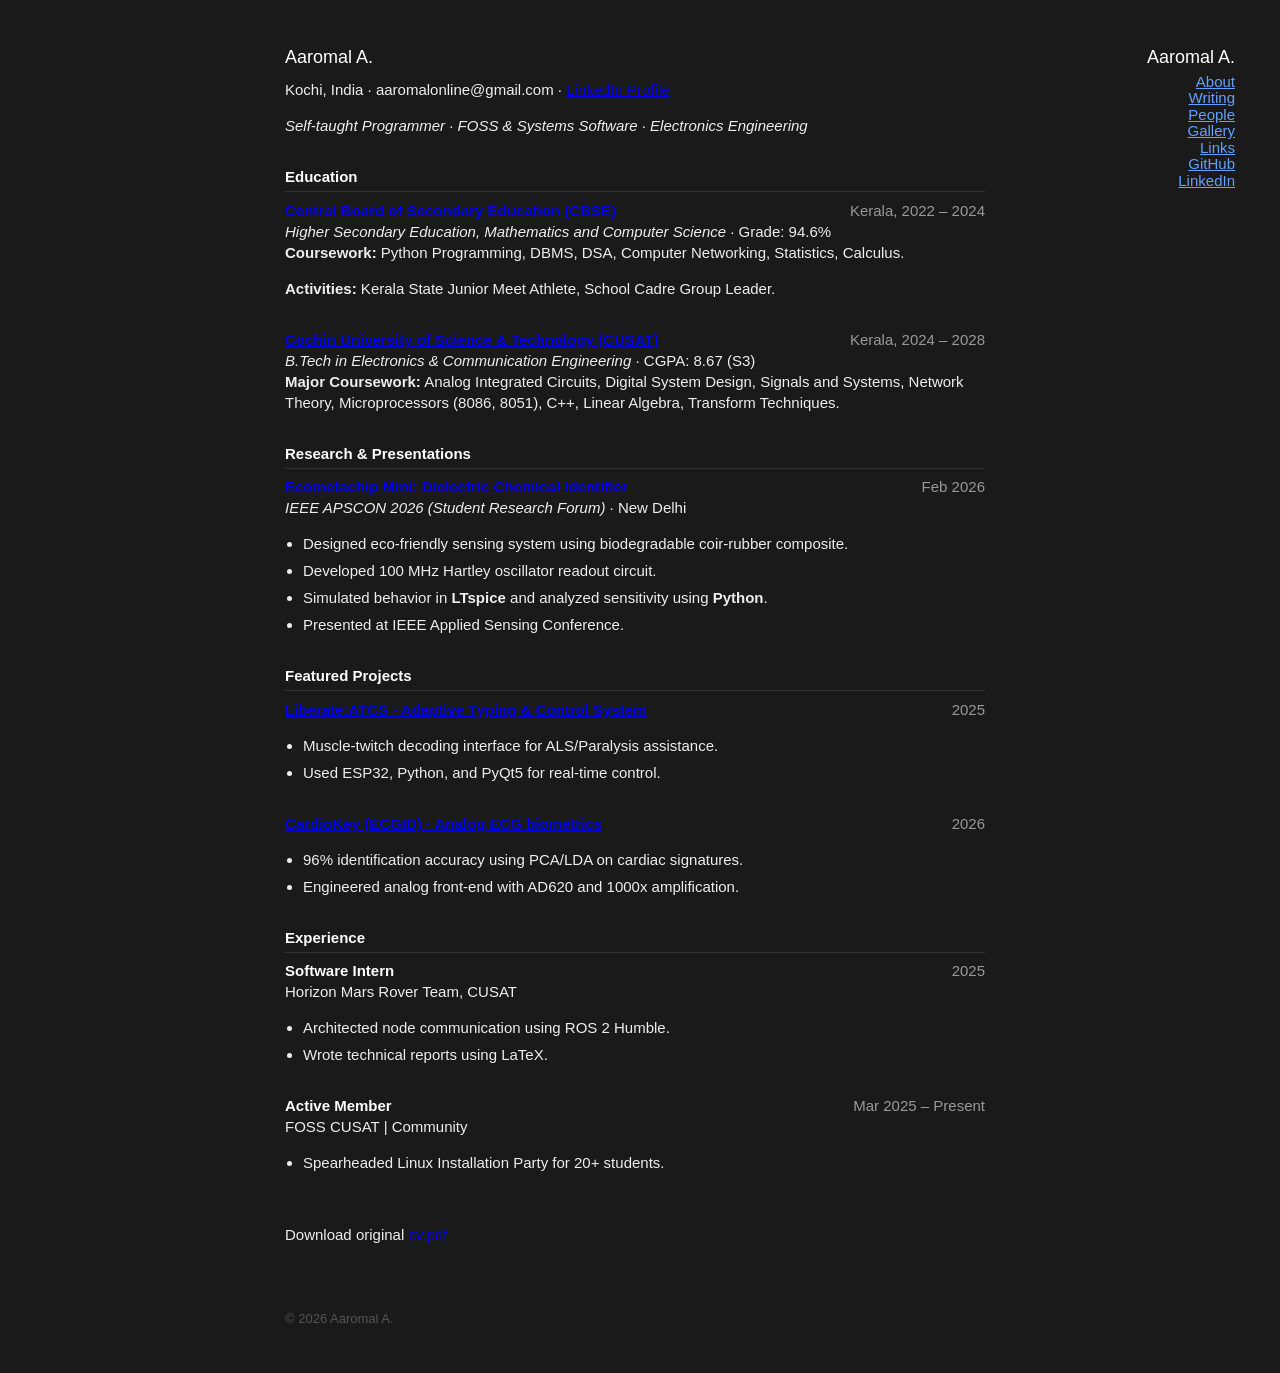
==== cv/index.html @ 21c36f82 "generalise the nav and footer into index,js and added gallery" ====
<!DOCTYPE html>
<html lang="en">

<head>
    <meta charset="UTF-8">
    <meta name="viewport" content="width=device-width, initial-scale=1.0">
    <title>CV · Aaromal A.</title>
    <link rel="stylesheet" href="../style.css">
</head>

<body>
    <div class="site-wrapper">
        <main class="page-content">
            <h1>Aaromal A.</h1>
            <p>Kochi, India &middot; aaromalonline@gmail.com &middot; <a
                    href="https://www.linkedin.com/in/aaromalonline/">LinkedIn Profile</a></p>
            <p><i>Self-taught Programmer &middot; FOSS & Systems Software &middot; Electronics Engineering</i></p>

            <h2 class="section-header">Education</h2>

            <div class="cv-item">
                <div class="cv-item-head">
                    <a href="https://www.cbse.gov.in/">Central Board of Secondary Education (CBSE)</a>
                    <span class="date">Kerala, 2022 &ndash; 2024</span>
                </div>
                <div><i>Higher Secondary Education, Mathematics and Computer Science</i> &middot; Grade: 94.6%</div>
                <p><strong>Coursework:</strong> Python Programming, DBMS, DSA, Computer Networking, Statistics,
                    Calculus.</p>
                <p><strong>Activities:</strong> Kerala State Junior Meet Athlete, School Cadre Group Leader.</p>
            </div>

            <div class="cv-item">
                <div class="cv-item-head">
                    <a href="https://www.cusat.ac.in/">Cochin University of Science & Technology (CUSAT)</a>
                    <span class="date">Kerala, 2024 &ndash; 2028</span>
                </div>
                <div><i>B.Tech in Electronics & Communication Engineering</i> &middot; CGPA: 8.67 (S3)</div>
                <p><strong>Major Coursework:</strong> Analog Integrated Circuits, Digital System Design, Signals and
                    Systems, Network Theory, Microprocessors (8086, 8051), C++, Linear Algebra, Transform Techniques.
                </p>
            </div>

            <h2 class="section-header">Research & Presentations</h2>

            <div class="cv-item">
                <div class="cv-item-head">
                    <a href="https://github.com/aaromalonline/ecometachip">Ecometachip Mini: Dielectric Chemical
                        Identifier</a>
                    <span class="date">Feb 2026</span>
                </div>
                <div><i>IEEE APSCON 2026 (Student Research Forum)</i> &middot; New Delhi</div>
                <ul class="cv-list">
                    <li>Designed eco-friendly sensing system using biodegradable coir-rubber composite.</li>
                    <li>Developed 100 MHz Hartley oscillator readout circuit.</li>
                    <li>Simulated behavior in <strong>LTspice</strong> and analyzed sensitivity using
                        <strong>Python</strong>.</li>
                    <li>Presented at IEEE Applied Sensing Conference.</li>
                </ul>
            </div>

            <h2 class="section-header">Featured Projects</h2>

            <div class="cv-item">
                <div class="cv-item-head">
                    <a href="https://liberate-atcs.vercel.app/">Liberate:ATCS - Adaptive Typing & Control System</a>
                    <span class="date">2025</span>
                </div>
                <ul class="cv-list">
                    <li>Muscle-twitch decoding interface for ALS/Paralysis assistance.</li>
                    <li>Used ESP32, Python, and PyQt5 for real-time control.</li>
                </ul>
            </div>

            <div class="cv-item">
                <div class="cv-item-head">
                    <a href="https://github.com/aaromalonline/cardiokey">CardioKey (ECGID) - Analog ECG biometrics</a>
                    <span class="date">2026</span>
                </div>
                <ul class="cv-list">
                    <li>96% identification accuracy using PCA/LDA on cardiac signatures.</li>
                    <li>Engineered analog front-end with AD620 and 1000x amplification.</li>
                </ul>
            </div>

            <h2 class="section-header">Experience</h2>

            <div class="cv-item">
                <div class="cv-item-head"><strong>Software Intern</strong> <span class="date">2025</span></div>
                <p>Horizon Mars Rover Team, CUSAT</p>
                <ul class="cv-list">
                    <li>Architected node communication using ROS 2 Humble.</li>
                    <li>Wrote technical reports using LaTeX.</li>
                </ul>
            </div>

            <div class="cv-item">
                <div class="cv-item-head"><strong>Active Member</strong> <span class="date">Mar 2025 &ndash;
                        Present</span></div>
                <p>FOSS CUSAT | Community</p>
                <ul class="cv-list">
                    <li>Spearheaded Linux Installation Party for 20+ students.</li>
                </ul>
            </div>

            <p><br>Download original <a href="CV/cv.pdf">cv.pdf</a></p>

            <footer id="footer-placeholder"></footer>
        </main>

        <nav id="sticky-nav-placeholder" class="sticky-nav"></nav>
        <script src="../index.js"></script>
    </div>
</body>

</html>
---- style.css ----
body {
    font-family: -apple-system, BlinkMacSystemFont, "Segoe UI", Roboto, Helvetica, Arial, sans-serif, "Apple Color Emoji", "Segoe UI Emoji", "Segoe UI Symbol";
    font-size: 15px;
    background-color: #1a1a1a;
    color: #eee;
    line-height: 1.4;
    margin: 0;
    padding: 3em;
}

/* Persistent Two-Column Layout */
.site-wrapper {
    display: flex;
    justify-content: flex-end;
    max-width: 1200px;
    margin: 0 auto;
    position: relative;
}

.page-content {
    flex: 1;
    max-width: 700px;
    margin-right: 250px;
    text-align: left;
}

.sticky-nav {
    position: fixed;
    top: 3em;
    right: 3em;
    width: 200px;
    text-align: right;
    z-index: 100;
}

.sticky-nav h1 {
    font-size: 18px;
    font-weight: 500;
    color: #fff;
    margin-bottom: 0.2em;
}

/* Navigation Link Specifically Tightened Spacing */
.sticky-nav ul {
    list-style-type: none;
    padding: 0;
    margin: 0;
}

.sticky-nav li {
    margin-bottom: 0;
    line-height: 1.1;
}

.sticky-nav a {
    color: #64a0ff;
    text-decoration: underline;
    font-size: 15px;
}

.sticky-nav a:visited {
    color: #9988ee;
}

.sticky-nav a:hover {
    color: #fff;
}

/* Metadata Tags */
.tag-light {
    color: #777;
    font-size: 13px;
    margin-bottom: 1.5em; /* Added margin for gallery separation */
    display: block;
}

.gallery-image {
    max-width: 100%;
    margin-top: 2em;
    border: 1px solid #333;
}

/* Content Typography */
h1,
h2,
h3 {
    font-weight: 500;
    font-size: 15px;
    margin-top: 1.5em;
    margin-bottom: 0.5em;
    color: #fff;
}

h1 {
    font-size: 18px;
    margin-top: 0;
}

p {
    margin-top: 0;
    margin-bottom: 1em;
}

/* Page content lists */
.page-content ul {
    margin-bottom: 1em;
}

.page-content li {
    margin-bottom: 0.4em;
    line-height: 1.4;
}

/* CV/Content specifics */
.breadcrumb {
    font-size: 14px;
    margin-bottom: 2em;
    color: #888;
}

.section-header {
    border-bottom: 1px solid #333;
    padding-bottom: 4px;
    margin-top: 2em;
    font-weight: bold;
}

.cv-item {
    margin-bottom: 2em;
}

.cv-item-head {
    display: flex;
    justify-content: space-between;
    font-weight: bold;
    color: #fff;
}

.date {
    font-weight: normal;
    color: #999;
}

.cv-list {
    list-style-type: disc;
    padding-left: 1.2em;
}

footer {
    margin-top: 5em;
    font-size: 13px;
    color: #555;
    text-align: left;
}

/* Mobile Responsiveness */
@media (max-width: 1000px) {
    .page-content {
        margin-right: 0;
        max-width: 100%;
    }

    .sticky-nav {
        position: static;
        width: 100%;
        text-align: right;
        margin-bottom: 3em;
    }

    .site-wrapper {
        flex-direction: column-reverse;
        /* Put nav at top on mobile */
    }
}

@media (max-width: 600px) {
    body {
        padding: 1.5em;
    }
}
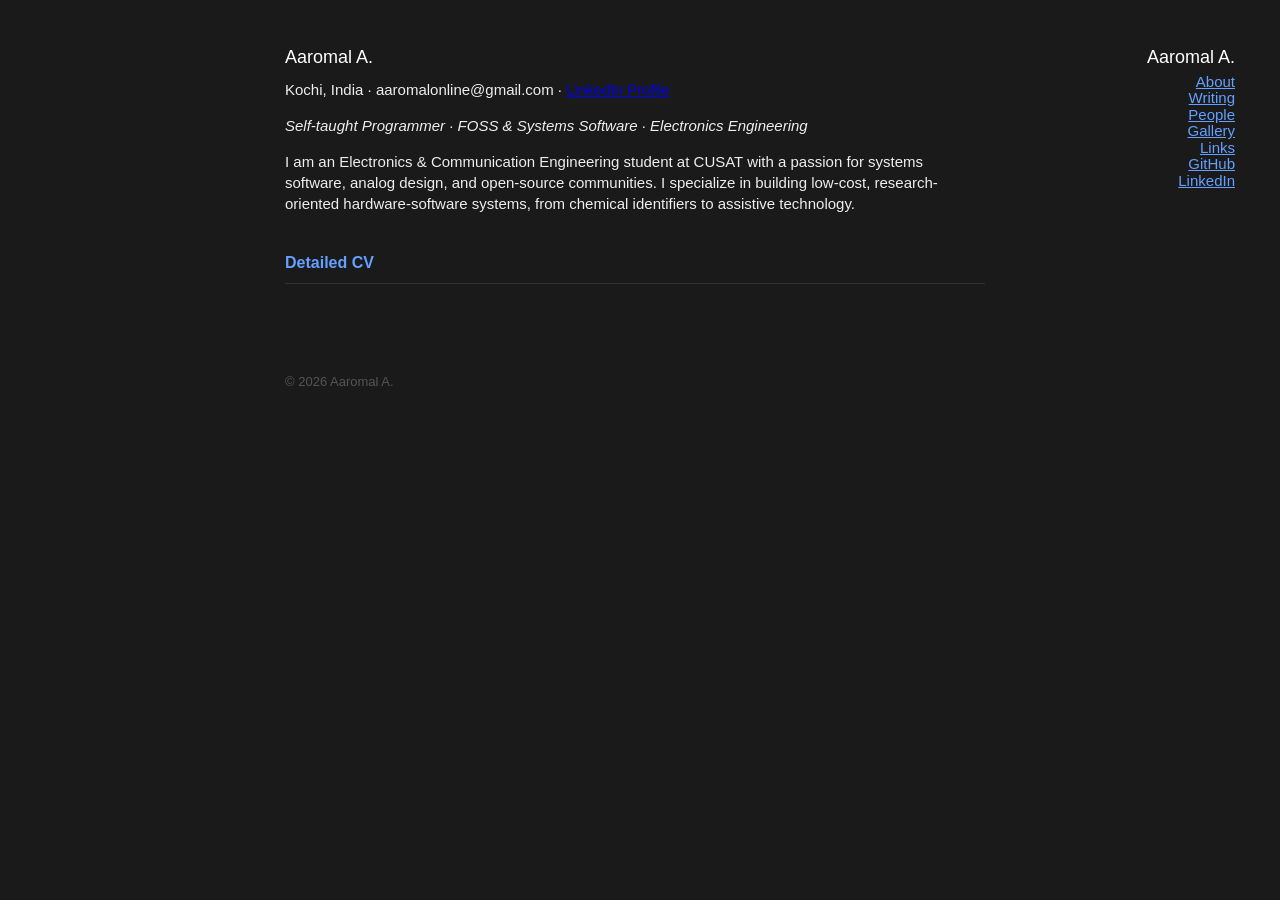
==== commit 4db85579: "moved cv, make about collapsable" ====
--- a/cv/index.html
+++ b/cv/index.html
@@ -15,94 +15,99 @@
             <p>Kochi, India &middot; aaromalonline@gmail.com &middot; <a
                     href="https://www.linkedin.com/in/aaromalonline/">LinkedIn Profile</a></p>
             <p><i>Self-taught Programmer &middot; FOSS & Systems Software &middot; Electronics Engineering</i></p>
+            <p>I am an Electronics & Communication Engineering student at CUSAT with a passion for systems software, analog design, and open-source communities. I specialize in building low-cost, research-oriented hardware-software systems, from chemical identifiers to assistive technology.</p>
 
-            <h2 class="section-header">Education</h2>
+            <details>
+                <summary>Detailed CV</summary>
 
-            <div class="cv-item">
-                <div class="cv-item-head">
-                    <a href="https://www.cbse.gov.in/">Central Board of Secondary Education (CBSE)</a>
-                    <span class="date">Kerala, 2022 &ndash; 2024</span>
+                <h2 class="section-header">Education</h2>
+
+                <div class="cv-item">
+                    <div class="cv-item-head">
+                        <a href="https://www.cbse.gov.in/">Central Board of Secondary Education (CBSE)</a>
+                        <span class="date">Kerala, 2022 &ndash; 2024</span>
+                    </div>
+                    <div><i>Higher Secondary Education, Mathematics and Computer Science</i> &middot; Grade: 94.6%</div>
+                    <p><strong>Coursework:</strong> Python Programming, DBMS, DSA, Computer Networking, Statistics,
+                        Calculus.</p>
+                    <p><strong>Activities:</strong> Kerala State Junior Meet Athlete, School Cadre Group Leader.</p>
                 </div>
-                <div><i>Higher Secondary Education, Mathematics and Computer Science</i> &middot; Grade: 94.6%</div>
-                <p><strong>Coursework:</strong> Python Programming, DBMS, DSA, Computer Networking, Statistics,
-                    Calculus.</p>
-                <p><strong>Activities:</strong> Kerala State Junior Meet Athlete, School Cadre Group Leader.</p>
-            </div>
 
-            <div class="cv-item">
-                <div class="cv-item-head">
-                    <a href="https://www.cusat.ac.in/">Cochin University of Science & Technology (CUSAT)</a>
-                    <span class="date">Kerala, 2024 &ndash; 2028</span>
+                <div class="cv-item">
+                    <div class="cv-item-head">
+                        <a href="https://www.cusat.ac.in/">Cochin University of Science & Technology (CUSAT)</a>
+                        <span class="date">Kerala, 2024 &ndash; 2028</span>
+                    </div>
+                    <div><i>B.Tech in Electronics & Communication Engineering</i> &middot; CGPA: 8.67 (S3)</div>
+                    <p><strong>Major Coursework:</strong> Analog Integrated Circuits, Digital System Design, Signals and
+                        Systems, Network Theory, Microprocessors (8086, 8051), C++, Linear Algebra, Transform Techniques.
+                    </p>
                 </div>
-                <div><i>B.Tech in Electronics & Communication Engineering</i> &middot; CGPA: 8.67 (S3)</div>
-                <p><strong>Major Coursework:</strong> Analog Integrated Circuits, Digital System Design, Signals and
-                    Systems, Network Theory, Microprocessors (8086, 8051), C++, Linear Algebra, Transform Techniques.
-                </p>
-            </div>
 
-            <h2 class="section-header">Research & Presentations</h2>
+                <h2 class="section-header">Research & Presentations</h2>
 
-            <div class="cv-item">
-                <div class="cv-item-head">
-                    <a href="https://github.com/aaromalonline/ecometachip">Ecometachip Mini: Dielectric Chemical
-                        Identifier</a>
-                    <span class="date">Feb 2026</span>
+                <div class="cv-item">
+                    <div class="cv-item-head">
+                        <a href="https://github.com/aaromalonline/ecometachip">Ecometachip Mini: Dielectric Chemical
+                            Identifier</a>
+                        <span class="date">Feb 2026</span>
+                    </div>
+                    <div><i>IEEE APSCON 2026 (Student Research Forum)</i> &middot; New Delhi</div>
+                    <ul class="cv-list">
+                        <li>Designed eco-friendly sensing system using biodegradable coir-rubber composite.</li>
+                        <li>Developed 100 MHz Hartley oscillator readout circuit.</li>
+                        <li>Simulated behavior in <strong>LTspice</strong> and analyzed sensitivity using
+                            <strong>Python</strong>.</li>
+                        <li>Presented at IEEE Applied Sensing Conference.</li>
+                    </ul>
                 </div>
-                <div><i>IEEE APSCON 2026 (Student Research Forum)</i> &middot; New Delhi</div>
-                <ul class="cv-list">
-                    <li>Designed eco-friendly sensing system using biodegradable coir-rubber composite.</li>
-                    <li>Developed 100 MHz Hartley oscillator readout circuit.</li>
-                    <li>Simulated behavior in <strong>LTspice</strong> and analyzed sensitivity using
-                        <strong>Python</strong>.</li>
-                    <li>Presented at IEEE Applied Sensing Conference.</li>
-                </ul>
-            </div>
 
-            <h2 class="section-header">Featured Projects</h2>
+                <h2 class="section-header">Featured Projects</h2>
 
-            <div class="cv-item">
-                <div class="cv-item-head">
-                    <a href="https://liberate-atcs.vercel.app/">Liberate:ATCS - Adaptive Typing & Control System</a>
-                    <span class="date">2025</span>
+                <div class="cv-item">
+                    <div class="cv-item-head">
+                        <a href="https://liberate-atcs.vercel.app/">Liberate:ATCS - Adaptive Typing & Control System</a>
+                        <span class="date">2025</span>
+                    </div>
+                    <ul class="cv-list">
+                        <li>Muscle-twitch decoding interface for ALS/Paralysis assistance.</li>
+                        <li>Used ESP32, Python, and PyQt5 for real-time control.</li>
+                    </ul>
                 </div>
-                <ul class="cv-list">
-                    <li>Muscle-twitch decoding interface for ALS/Paralysis assistance.</li>
-                    <li>Used ESP32, Python, and PyQt5 for real-time control.</li>
-                </ul>
-            </div>
 
-            <div class="cv-item">
-                <div class="cv-item-head">
-                    <a href="https://github.com/aaromalonline/cardiokey">CardioKey (ECGID) - Analog ECG biometrics</a>
-                    <span class="date">2026</span>
+                <div class="cv-item">
+                    <div class="cv-item-head">
+                        <a href="https://github.com/aaromalonline/cardiokey">CardioKey (ECGID) - Analog ECG biometrics</a>
+                        <span class="date">2026</span>
+                    </div>
+                    <ul class="cv-list">
+                        <li>96% identification accuracy using PCA/LDA on cardiac signatures.</li>
+                        <li>Engineered analog front-end with AD620 and 1000x amplification.</li>
+                    </ul>
                 </div>
-                <ul class="cv-list">
-                    <li>96% identification accuracy using PCA/LDA on cardiac signatures.</li>
-                    <li>Engineered analog front-end with AD620 and 1000x amplification.</li>
-                </ul>
-            </div>
 
-            <h2 class="section-header">Experience</h2>
+                <h2 class="section-header">Experience</h2>
 
-            <div class="cv-item">
-                <div class="cv-item-head"><strong>Software Intern</strong> <span class="date">2025</span></div>
-                <p>Horizon Mars Rover Team, CUSAT</p>
-                <ul class="cv-list">
-                    <li>Architected node communication using ROS 2 Humble.</li>
-                    <li>Wrote technical reports using LaTeX.</li>
-                </ul>
-            </div>
+                <div class="cv-item">
+                    <div class="cv-item-head"><strong>Software Intern</strong> <span class="date">2025</span></div>
+                    <p>Horizon Mars Rover Team, CUSAT</p>
+                    <ul class="cv-list">
+                        <li>Architected node communication using ROS 2 Humble.</li>
+                        <li>Wrote technical reports using LaTeX.</li>
+                    </ul>
+                </div>
 
-            <div class="cv-item">
-                <div class="cv-item-head"><strong>Active Member</strong> <span class="date">Mar 2025 &ndash;
-                        Present</span></div>
-                <p>FOSS CUSAT | Community</p>
-                <ul class="cv-list">
-                    <li>Spearheaded Linux Installation Party for 20+ students.</li>
-                </ul>
-            </div>
+                <div class="cv-item">
+                    <div class="cv-item-head"><strong>Active Member</strong> <span class="date">Mar 2025 &ndash;
+                            Present</span></div>
+                    <p>FOSS CUSAT | Community</p>
+                    <ul class="cv-list">
+                        <li>Spearheaded Linux Installation Party for 20+ students.</li>
+                    </ul>
+                </div>
 
-            <p><br>Download original <a href="CV/cv.pdf">cv.pdf</a></p>
+                <p><br>Download original <a href="../CV/cv.pdf">cv.pdf</a></p>
+            </details>
 
             <footer id="footer-placeholder"></footer>
         </main>
--- a/style.css
+++ b/style.css
@@ -70,14 +70,54 @@
 .tag-light {
     color: #777;
     font-size: 13px;
-    margin-bottom: 1.5em; /* Added margin for gallery separation */
+    margin-bottom: 1.5em;
+    /* Added margin for gallery separation */
     display: block;
+}
+
+.gallery-item {
+    display: inline-block;
+    max-width: 100%;
+    margin-top: 2em;
 }
 
 .gallery-image {
     max-width: 100%;
+    display: block; /* Removes bottom whitespace */
+    border: 1px solid #333;
+}
+
+.gallery-item .tag-light {
+    width: 0;
+    min-width: 100%;
+    margin-top: 0.8em;
+    line-height: 1.4;
+    display: block;
+}
+
+/* Collapsible CV */
+details {
     margin-top: 2em;
-    border: 1px solid #333;
+}
+
+summary {
+    font-weight: bold;
+    font-size: 16px;
+    cursor: pointer;
+    list-style: none; /* Removes default arrow */
+    color: #64a0ff;
+    user-select: none;
+    padding: 0.5em 0;
+    border-bottom: 1px solid #333;
+    margin-bottom: 1.5em;
+}
+
+summary::-webkit-details-marker {
+    display: none; /* Removes arrow in Safari */
+}
+
+summary:hover {
+    color: #fff;
 }
 
 /* Content Typography */
